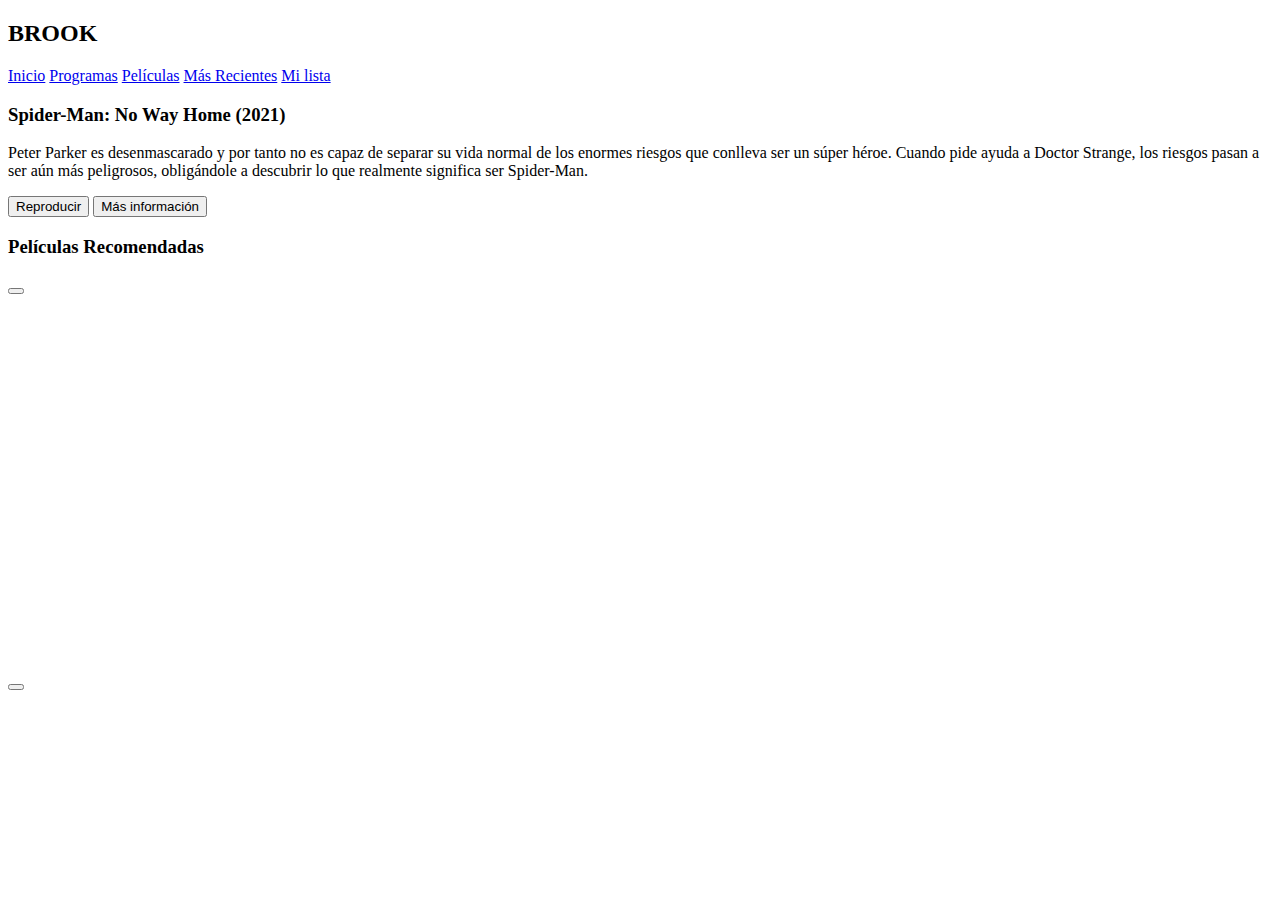
==== index.html @ 48c765f9 "Create index.html" ====
<!DOCTYPE html>
<html lang="en">
<head>
	<meta charset="UTF-8">
	<meta name="viewport" content="width=device-width, initial-scale=1.0">
	<link rel="stylesheet" href="style.css">
	<link href="https://fonts.googleapis.com/css2?family=Bebas+Neue&family=Open+Sans:wght@400;600&display=swap" rel="stylesheet"> 
	<title>BROOK</title>
</head>
<body>
	<header>
		<div class="contenedor">
			<h2 class="logotipo">BROOK</h2>
			<nav>
				<a href="#" class="activo">Inicio</a>
				<a href="#">Programas</a>
				<a href="#">Películas</a>
				<a href="#">Más Recientes</a>
				<a href="#">Mi lista</a>
			</nav>
		</div>
	</header>

	<main>
		<div class="pelicula-principal">
			<div class="contenedor">
				<h3 class="titulo">Spider-Man: No Way Home (2021)</h3>
				<p class="descripcion">
					Peter Parker es desenmascarado y por tanto no es capaz de separar su vida normal de los enormes riesgos que conlleva ser un súper héroe. Cuando pide ayuda a Doctor Strange, los riesgos pasan a ser aún más peligrosos, obligándole a descubrir lo que realmente significa ser Spider-Man.

				</p>
				<button role="button" class="boton"><i class="fas fa-play"></i>Reproducir</button>
				<button role="button" class="boton"><i class="fas fa-info-circle"></i>Más información</button>
			</div>
		</div>

		<div class="peliculas-recomendadas contenedor">
			<div class="contenedor-titulo-controles">
				<h3>Películas Recomendadas</h3>
				<div class="indicadores"></div>
			</div>

			<div class="contenedor-principal">
				<button role="button" id="flecha-izquierda" class="flecha-izquierda"><i class="fas fa-angle-left"></i></button>

				<div class="contenedor-carousel">
					<div class="carousel">
						<div class="pelicula">
							<a href="#"><img src="batman.jpg" alt=""></a>
						</div>
						<div class="pelicula">
							<a href="#"><img src="Uncharted.jpg" alt=""></a>
						</div>
						<div class="pelicula">
							<a href="#"><img src="Moonfall.jpg" alt=""></a>
						</div>
						<div class="pelicula">
							<a href="#"><img src="Venom.jpg" alt=""></a>
						</div>
						<div class="pelicula">
							<a href="#"><img src="Eternals.jpg" alt=""></a>
						</div>
						<div class="pelicula">
							<a href="#"><img src="Morbius.jpg" alt=""></a>
						</div>
						<div class="pelicula">
							<a href="#"><img src="Animales Fantásticos.jpg" alt=""></a>
						</div>
						<div class="pelicula">
							<a href="#"><img src="Sonic.jpg" alt=""></a>
						</div>
						<div class="pelicula">
							<a href="#"><img src="Rambo.jpg" alt=""></a>
						</div>
						<div class="pelicula">
							<a href="#"><img src="8 mille.jpg" alt=""></a>
						</div>
						<div class="pelicula">
							<a href="#"><img src="Sin respiro.jpg" alt=""></a>
						</div>
						<div class="pelicula">
							<a href="#"><img src="Yaksha Ruthless Operations.jpg" alt=""></a>
						</div>
						<div class="pelicula">
							<a href="#"><img src="Sangre de mafia.jpg" alt=""></a>
						</div>
						<div class="pelicula">
							<a href="#"><img src="La Guerra de los mundos Destrucción total.jpg" alt=""></a>
						</div>
						<div class="pelicula">
							<a href="#"><img src="Cangrejo Negro.jpg" alt=""></a>
						</div>
						<div class="pelicula">
							<a href="#"><img src="Venganza a golpes.jpg" alt=""></a>
						</div>
						<div class="pelicula">
							<a href="#"><img src="Encanto.jpg" alt=""></a>
						</div>
						<div class="pelicula">
							<a href="#"><img src="En la tormenta.jpg" alt=""></a>
						</div>
						<div class="pelicula">
							<a href="#"><img src="Las aventuras de Pil.jpg" alt=""></a>
						</div>
						<div class="pelicula">
							<a href="#"><img src="Hotel Transilvania Transformanía.jpg" alt=""></a>
						</div>
						<div class="pelicula">
							<a href="#"><img src="My Hero Academia 3  Misión Mundial de Héroes.jpg" alt=""></a>
						</div>
					</div>
				</div>

				<button role="button" id="flecha-derecha" class="flecha-derecha"><i class="fas fa-angle-right"></i></button>
			</div>
		</div>
	</main>
	
	<script src="https://kit.fontawesome.com/2c36e9b7b1.js" crossorigin="anonymous"></script>
	<script src="js.js"></script>
</body>
</html>
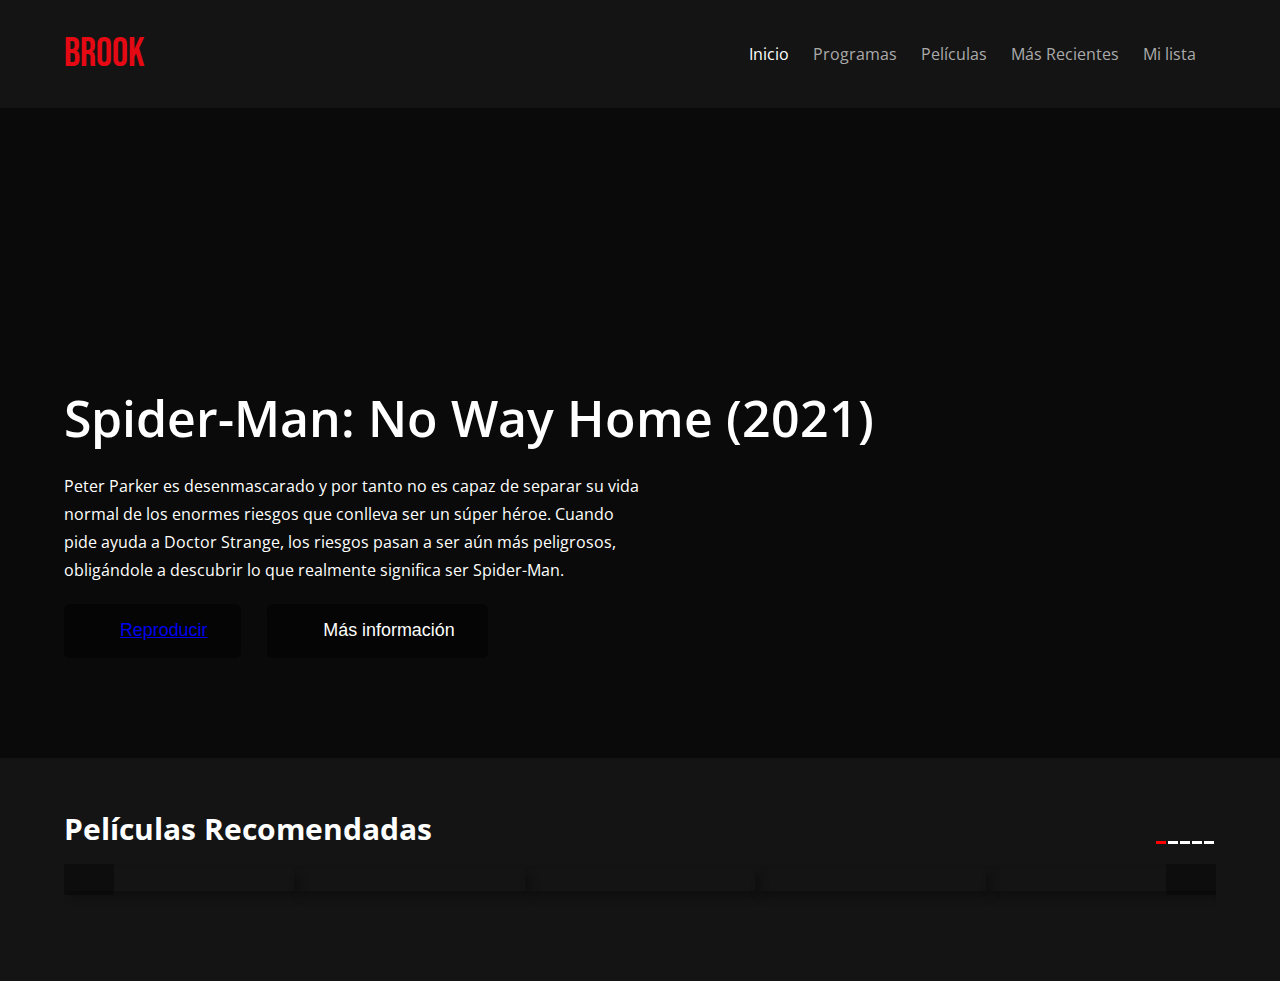
==== commit 456d4080: "Update index.html" ====
--- a/index.html
+++ b/index.html
@@ -27,9 +27,9 @@
 				<h3 class="titulo">Spider-Man: No Way Home (2021)</h3>
 				<p class="descripcion">
 					Peter Parker es desenmascarado y por tanto no es capaz de separar su vida normal de los enormes riesgos que conlleva ser un súper héroe. Cuando pide ayuda a Doctor Strange, los riesgos pasan a ser aún más peligrosos, obligándole a descubrir lo que realmente significa ser Spider-Man.
+				</p>
 
-				</p>
-				<button role="button" class="boton"><i class="fas fa-play"></i>Reproducir</button>
+				<button  role="button" class="boton"><i class="fas fa-play"><a href="pelicula.html"></i>Reproducir</a></button>
 				<button role="button" class="boton"><i class="fas fa-info-circle"></i>Más información</button>
 			</div>
 		</div>
--- a/style.css
+++ b/style.css
@@ -0,0 +1,234 @@
+:root {
+	--rojo: #E50914;
+	--fondo: #141414;
+}
+
+* {
+	margin: 0;
+	padding: 0;
+	box-sizing: border-box;
+}
+
+body {
+	background: var(--fondo);
+	font-family: 'Open Sans', sans-serif;
+}
+
+.contenedor {
+	width: 90%;
+	margin: auto;
+}
+
+header {
+	padding: 30px 0;
+}
+
+header .contenedor {
+	display: flex;
+	justify-content: space-between;
+	align-items: center;
+}
+
+header .logotipo {
+	font-family: 'Bebas Neue', cursive;
+	font-weight: normal;
+	color: var(--rojo);
+	font-size: 40px;
+}
+
+header nav a {
+	color: #AAA;
+	text-decoration: none;
+	margin-right: 20px;
+}
+
+header nav a:hover,
+header nav a.activo {
+	color: #FFF;
+}
+
+/* ---- ----- ----- Pelicula Principal ----- ----- ----- */
+.pelicula-principal {
+	font-size: 16px;
+	min-height: 40.62em;
+	color: #fff;
+	background: linear-gradient(rgba(0, 0, 0, .50) 0%, rgba(0,0,0,.50) 100%), url(https://www.themoviedb.org/t/p/original/iQFcwSGbZXMkeyKrxbPnwnRo5fl.jpg);
+	background-position: center center;
+	background-size: cover;
+	margin-bottom: 3.12em;
+	display: flex;
+	align-items: end;
+}
+
+.pelicula-principal .contenedor {
+	margin: 0 auto;
+	margin-bottom: 6.25em;
+}
+
+.pelicula-principal .titulo {
+	font-weight: 600;
+	font-size: 3.12em;
+	margin-bottom: 0.4em;
+}
+
+.pelicula-principal .descripcion {
+	font-weight: normal;
+	font-size: 1em;
+	line-height: 1.75em;
+	max-width: 50%;
+	margin-bottom: 1.25em;
+}
+
+.pelicula-principal .boton {
+	background: rgba(0,0,0, 0.5);
+	border: none;
+	border-radius: 0.31em;
+	padding: 0.93em 1.87em;
+	color: #fff;
+	margin-right: 1.25em;
+	cursor: pointer;
+	transition: .3s ease all;
+	font-size: 1.12em;
+}
+
+.pelicula-principal .boton:hover {
+	background: #fff;
+	color: #000;
+}
+
+.pelicula-principal .boton i {
+	margin-right: 1.25em;
+}
+
+/* ---- ----- ----- Contenedor Titulo y Controles ----- ----- ----- */
+.contenedor-titulo-controles {
+	display: flex;
+	justify-content: space-between;
+	align-items: end;
+}
+
+.contenedor-titulo-controles h3 {
+	color: #fff;
+	font-size: 30px;
+}
+
+.contenedor-titulo-controles .indicadores button {
+	background: #fff;
+	height: 3px;
+	width: 10px;
+	cursor: pointer;
+	border: none;
+	margin-right: 2px;
+}
+
+.contenedor-titulo-controles .indicadores button:hover,
+.contenedor-titulo-controles .indicadores button.activo {
+	background: red;
+}
+
+
+/* ---- ----- ----- Contenedor Principal y Flechas ----- ----- ----- */
+.peliculas-recomendadas {
+	margin-bottom: 70px;
+}
+
+.peliculas-recomendadas .contenedor-principal {
+	display: flex;
+	align-items: center;
+	position: relative;
+}
+
+.peliculas-recomendadas .contenedor-principal .flecha-izquierda,
+.peliculas-recomendadas .contenedor-principal .flecha-derecha {
+	position: absolute;
+	border: none;
+	background: rgba(0,0,0,0.3);
+	font-size: 40px;
+	height: 50%;
+	top: calc(50% - 25%);
+	line-height: 40px;
+	width: 50px;
+	color: #fff;
+	cursor: pointer;
+	z-index: 500;
+	transition: .2s ease all;
+}
+
+.peliculas-recomendadas .contenedor-principal .flecha-izquierda:hover,
+.peliculas-recomendadas .contenedor-principal .flecha-derecha:hover {
+	background: rgba(0,0,0, .9);
+}
+
+.peliculas-recomendadas .contenedor-principal .flecha-izquierda {
+	left: 0;
+}
+
+.peliculas-recomendadas .contenedor-principal .flecha-derecha {
+	right: 0;
+}
+
+/* ---- ----- ----- Carousel ----- ----- ----- */
+.peliculas-recomendadas .contenedor-carousel {
+	width: 100%;
+	padding: 20px 0;
+	overflow: hidden;
+	scroll-behavior: smooth;
+}
+
+.peliculas-recomendadas .contenedor-carousel .carousel {
+	display: flex;
+	flex-wrap: nowrap;
+}
+
+.peliculas-recomendadas .contenedor-carousel .carousel .pelicula {
+	min-width: 20%;
+	transition: .3s ease all;
+	box-shadow: 5px 5px 10px rgba(0,0,0, .3);
+}
+
+.peliculas-recomendadas .contenedor-carousel .carousel .pelicula.hover {
+	transform: scale(1.2);
+	transform-origin: center;
+}
+
+.peliculas-recomendadas .contenedor-carousel .carousel .pelicula img {
+	width: 100%;
+	vertical-align: top;
+}
+
+/* ---- ----- ----- Media Queries ----- ----- ----- */
+@media screen and (max-width: 800px) {
+	header .logotipo {
+		margin-bottom: 10px;
+		font-size: 30px;
+	}
+
+	header .contenedor {
+		flex-direction: column;
+		text-align: center;
+	}
+
+	.pelicula-principal {
+		font-size: 14px;
+	}
+
+	.pelicula-principal .descripcion {
+		max-width: 100%;
+	}
+
+	.peliculas-recomendadas .contenedor-carousel {
+		overflow: visible;
+	}
+
+	.peliculas-recomendadas .contenedor-carousel .carousel {
+		display: grid;
+		grid-template-columns: repeat(3, 1fr);
+		gap: 20px;
+	}
+
+	.peliculas-recomendadas .indicadores,
+	.peliculas-recomendadas .flecha-izquierda,
+	.peliculas-recomendadas .flecha-derecha {
+		display: none;
+	}
+}
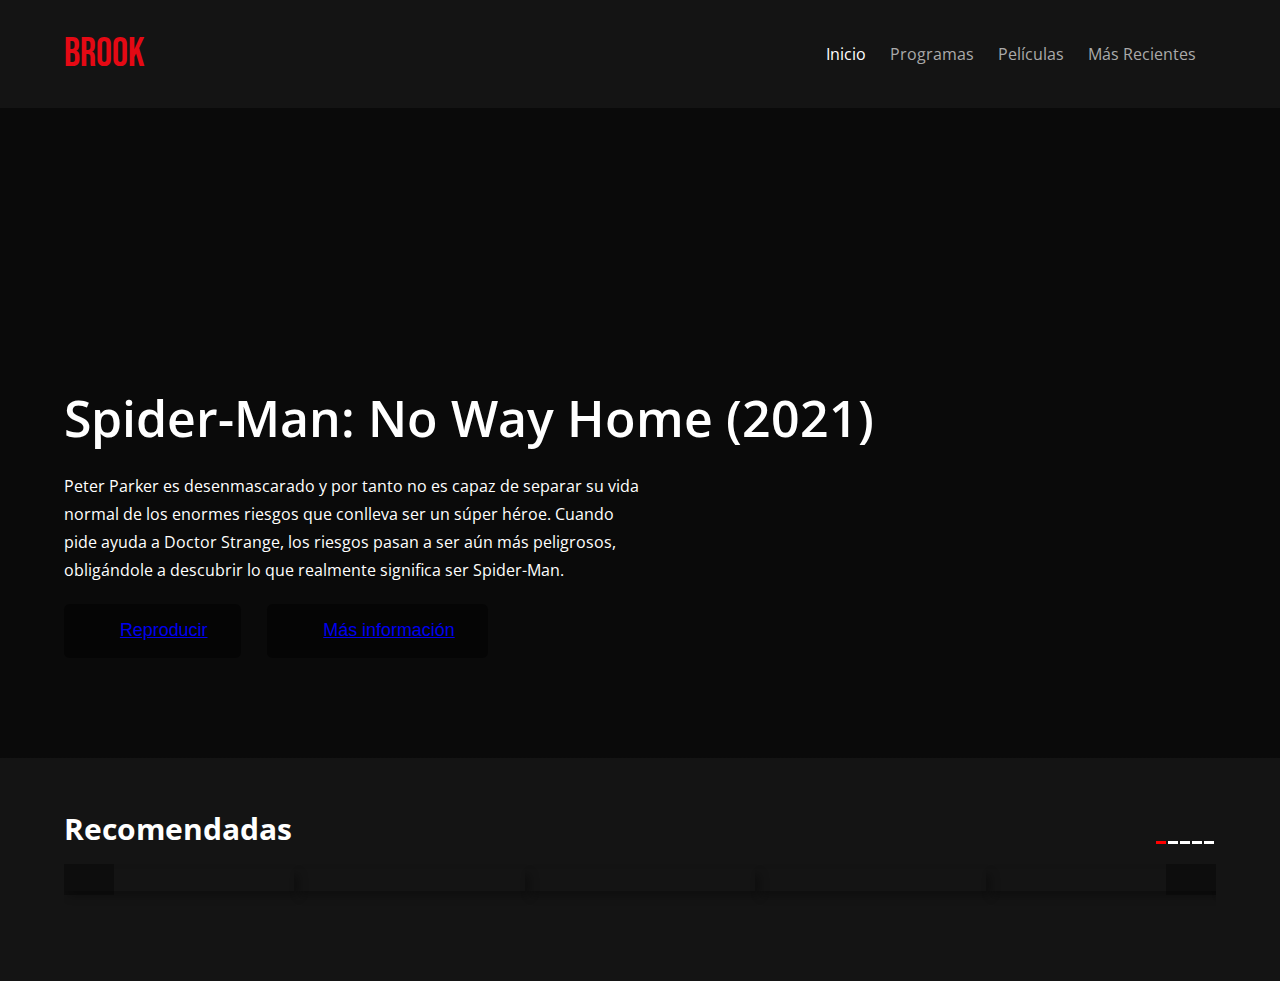
==== commit da3acd82: "Update index.html" ====
--- a/index.html
+++ b/index.html
@@ -6,6 +6,7 @@
 	<link rel="stylesheet" href="style.css">
 	<link href="https://fonts.googleapis.com/css2?family=Bebas+Neue&family=Open+Sans:wght@400;600&display=swap" rel="stylesheet"> 
 	<title>BROOK</title>
+	<link rel="icon" type="imagen/jpg" href="../Proyecto/icono.jpg">
 </head>
 <body>
 	<header>
@@ -13,10 +14,9 @@
 			<h2 class="logotipo">BROOK</h2>
 			<nav>
 				<a href="#" class="activo">Inicio</a>
-				<a href="#">Programas</a>
-				<a href="#">Películas</a>
-				<a href="#">Más Recientes</a>
-				<a href="#">Mi lista</a>
+				<a href="programas.html">Programas</a>
+				<a href="Peliculas.html">Películas</a>
+				<a href="Recientes.html">Más Recientes</a>
 			</nav>
 		</div>
 	</header>
@@ -30,13 +30,13 @@
 				</p>
 
 				<button  role="button" class="boton"><i class="fas fa-play"><a href="pelicula.html"></i>Reproducir</a></button>
-				<button role="button" class="boton"><i class="fas fa-info-circle"></i>Más información</button>
+				<button role="button" class="boton"><i class="fas fa-info-circle"><a href="https://en.wikipedia.org/wiki/Spider-Man:_No_Way_Home"></i>Más información</a></button>
 			</div>
 		</div>
 
 		<div class="peliculas-recomendadas contenedor">
 			<div class="contenedor-titulo-controles">
-				<h3>Películas Recomendadas</h3>
+				<h3>Recomendadas</h3>
 				<div class="indicadores"></div>
 			</div>
 
